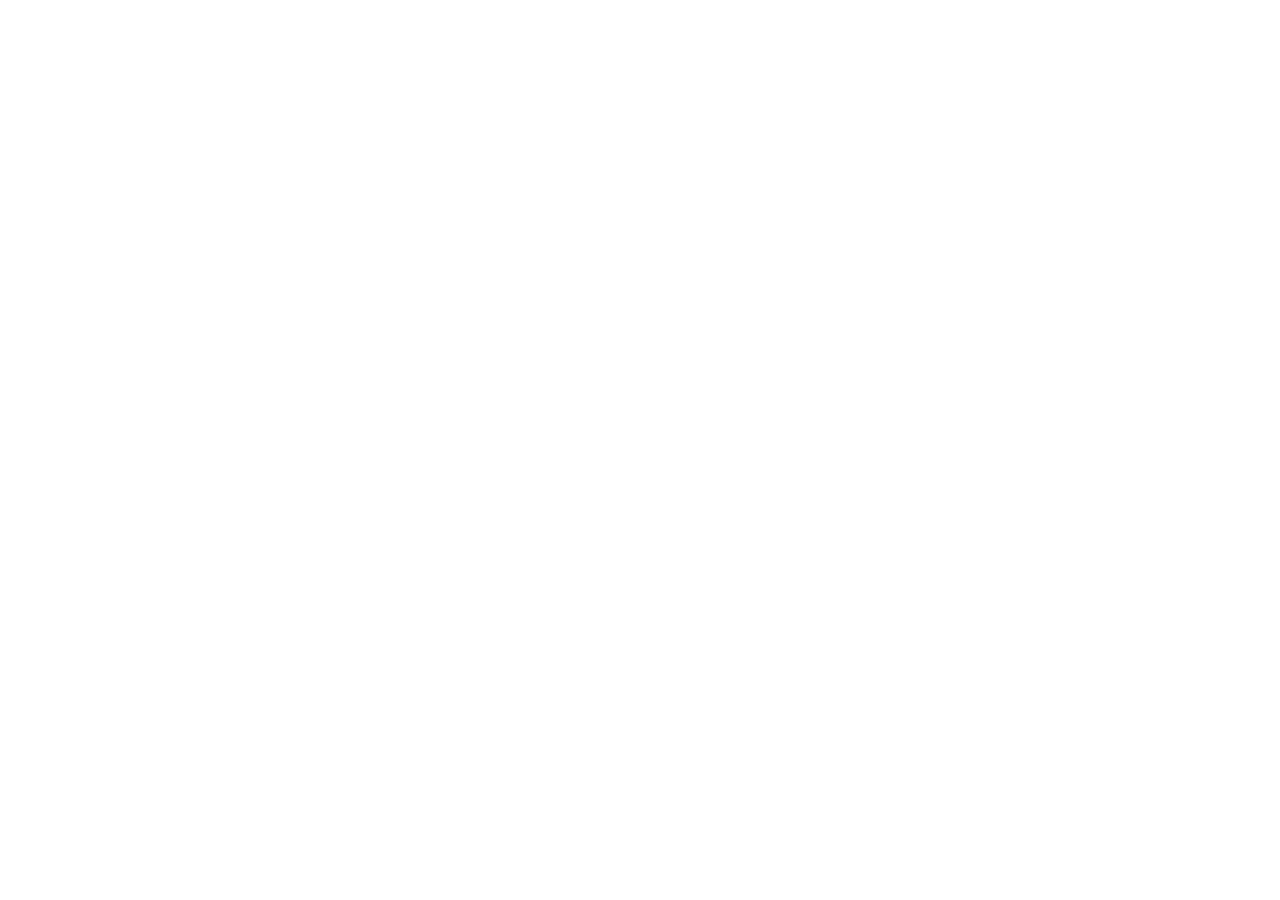
==== progettoW1/progettoW1.html @ 1cfdcb05 "W1" ====
<!DOCTYPE html>
<html lang="it">
<head>
    <meta charset="UTF-8">
    <meta name="viewport" content="width=device-width, initial-scale=1.0">
    <title>Document</title>
</head>
<body>
    
</body>
</html>
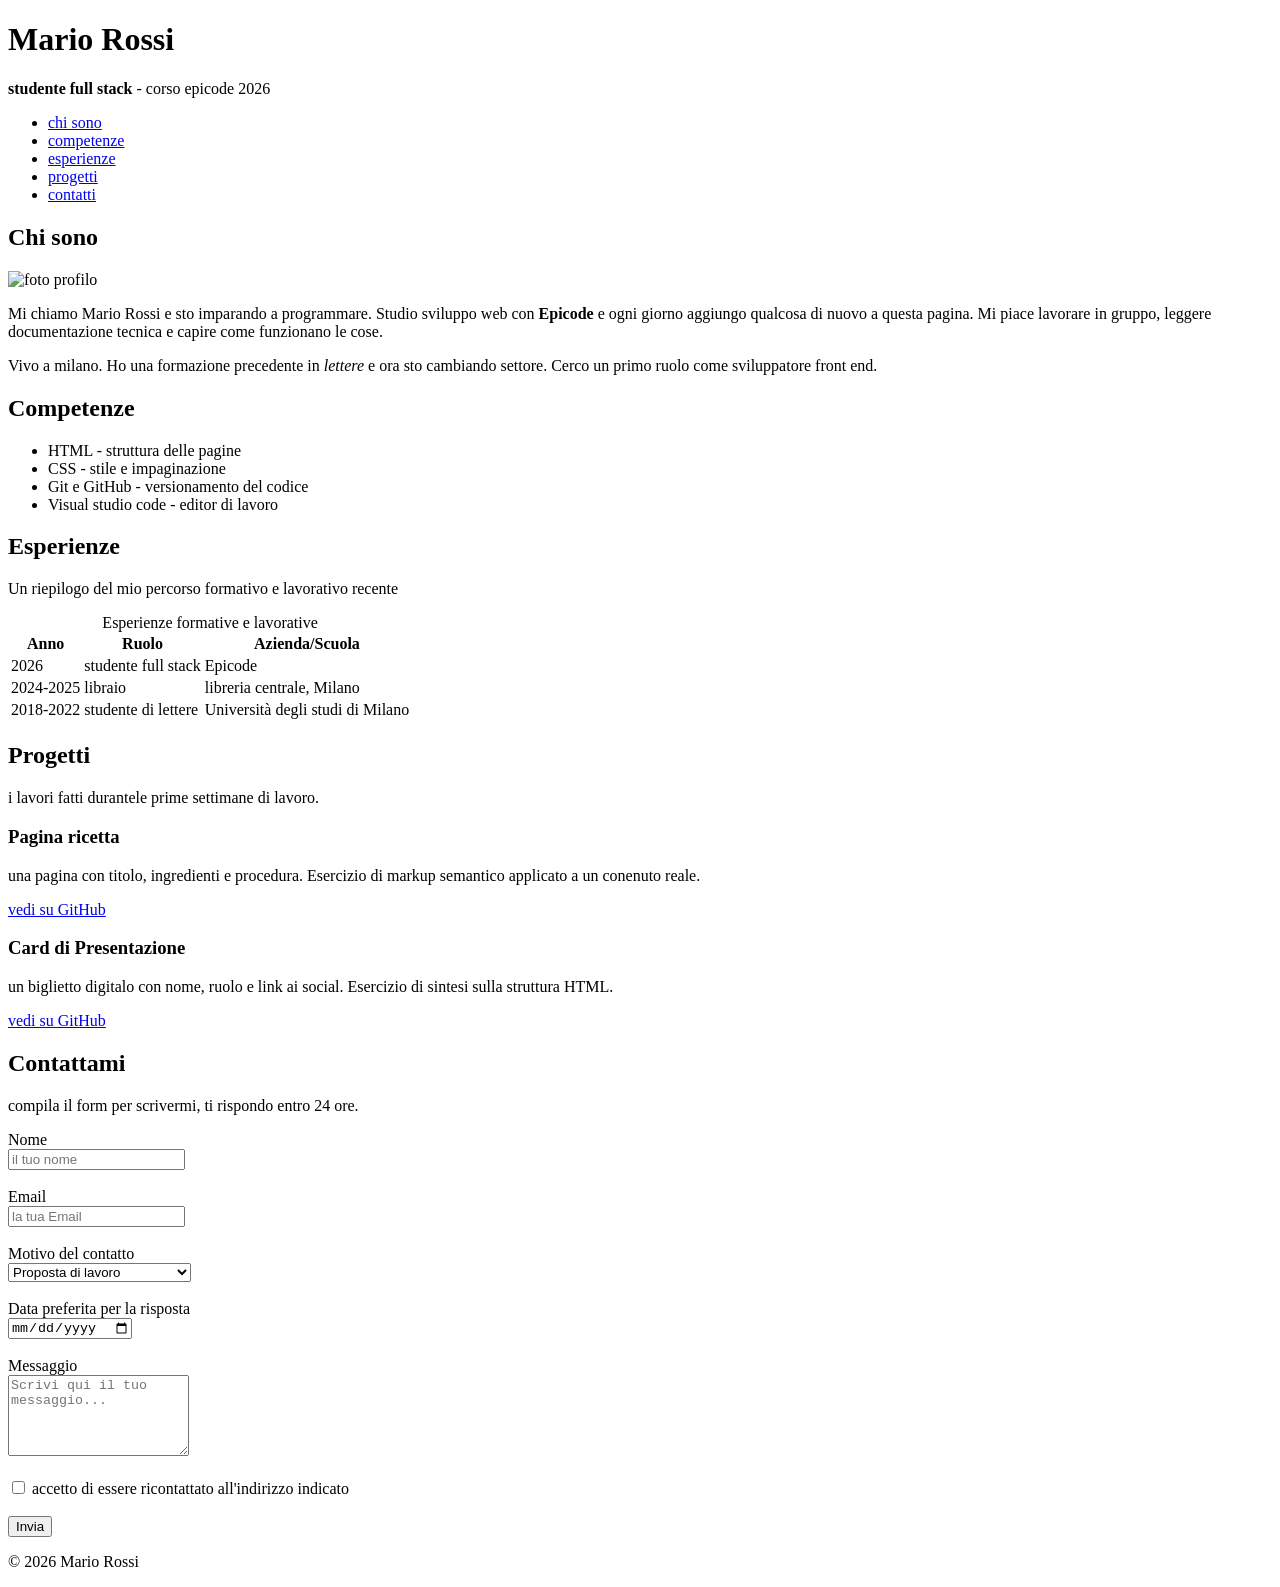
==== commit 01001e97: "start" ====
--- a/progettoW1/progettoW1.html
+++ b/progettoW1/progettoW1.html
@@ -1,11 +1,144 @@
 <!DOCTYPE html>
 <html lang="it">
+
 <head>
     <meta charset="UTF-8">
     <meta name="viewport" content="width=device-width, initial-scale=1.0">
-    <title>Document</title>
+    <title>Mario Rossi Presentazione</title>
+    <link rel="stylesheet" href="../W1/assets/css/style.css" />
 </head>
+
 <body>
-    
+    <div id="ciao">
+        <header>
+            <h1>Mario Rossi</h1>
+            <p class="tagline"><b>studente full stack</b> - corso epicode 2026</p>
+        </header>
+        <nav id="nav">
+            <ul>
+                <li><a href="#chisono">chi sono</a></li>
+                <li><a href="#competenze">competenze</a></li>
+                <li><a href="#esperienze">esperienze</a></li>
+                <li><a href="#progetti">progetti</a></li>
+                <li><a href="#contatti">contatti</a></li>
+            </ul>
+        </nav>
+    </div>
+    <main>
+        <section id="chisono">
+            <h2>Chi sono</h2>
+            <img class="avatar"
+                src="https://www.modelli-di-curriculum.it/wp-content/uploads/2022/09/foto-per-curriculum.jpg"
+                alt="foto profilo" />
+
+            <p>Mi chiamo Mario Rossi e sto imparando a programmare. Studio sviluppo web con<b> Epicode </b>e ogni giorno
+                aggiungo qualcosa di nuovo a questa pagina. Mi piace lavorare in gruppo, leggere documentazione tecnica
+                e
+                capire come funzionano le cose.</p>
+            <p>Vivo a milano. Ho una formazione precedente in <i>lettere</i> e ora sto cambiando settore. Cerco un primo
+                ruolo come sviluppatore front end.</p>
+        </section>
+        <section id="competenze">
+            <h2>Competenze</h2>
+            <ul class="skill-list">
+                <li>HTML - struttura delle pagine</li>
+                <li>CSS - stile e impaginazione</li>
+                <li>Git e GitHub - versionamento del codice</li>
+                <li>Visual studio code - editor di lavoro</li>
+            </ul>
+        </section>
+        <section id="esperienze">
+            <h2>Esperienze</h2>
+            <p>Un riepilogo del mio percorso formativo e lavorativo recente</p>
+            <table class="table">
+                <caption>Esperienze formative e lavorative</caption>
+                <thead>
+                    <tr>
+                        <th scope="col">Anno</th>
+                        <th scope="col">Ruolo</th>
+                        <th scope="col">Azienda/Scuola</th>
+                    </tr>
+                </thead>
+                <tbody>
+                    <tr>
+                        <td>2026</td>
+                        <td>studente full stack</td>
+                        <td>Epicode</td>
+                    </tr>
+                    <tr>
+                        <td>2024-2025</td>
+                        <td>libraio</td>
+                        <td>libreria centrale, Milano</td>
+                    </tr>
+                    <tr>
+                        <td>2018-2022</td>
+                        <td>studente di lettere</td>
+                        <td>Università degli studi di Milano</td>
+                    </tr>
+                </tbody>
+            </table>
+        </section>
+        <section id="progetti">
+            <h2>Progetti</h2>
+            <p>i lavori fatti durantele prime settimane di lavoro.</p>
+        </section>
+        <section>
+            <article class="project">
+                <h3>Pagina ricetta</h3>
+                <p>una pagina con titolo, ingredienti e procedura. Esercizio di markup semantico applicato a un conenuto
+                    reale.
+                </p>
+                <p><a href="javascript:void(0)" 1>vedi su GitHub</a></p>
+            </article>
+
+            <article class="project">
+                <h3>Card di Presentazione</h3>
+                <p>un biglietto digitalo con nome, ruolo e link ai social. Esercizio di sintesi sulla struttura HTML.
+                </p>
+                <p><a href="javascript:void(0)" 1>vedi su GitHub</a></p>
+            </article>
+        </section>
+
+        <section id="contatti">
+            <h2>Contattami</h2>
+            <p>compila il form per scrivermi, ti rispondo entro 24 ore.</p>
+            <form action="#" method="post">
+                <label for="name">Nome</label>
+                <br>
+                <input type="text" id="name" placeholder="il tuo nome" name="name" required>
+                <br><br>
+                <label for="email">Email</label>
+                <br>
+                <input type="email" id="email" placeholder="la tua Email" name="email" required>
+                <br><br>
+                <label for="MotivoDelContatto">Motivo del contatto</label>
+                <br>
+                <select id="MotivoDelContatto" name="MotivoDelContatto">
+                    <option value="Proposta">Proposta di lavoro</option>
+                    <option value="Assistenza">Richiesta assistenza</option>
+                    <option value="Accettazione">Accettazione domanda</option>
+                    <option value="Non">Non so più cosa inventarmi</option>
+                </select>
+                <br><br>
+                <label for="date">Data preferita per la risposta</label>
+                <br>
+                <input type="date" id="date" name="date">
+                <br><br>
+                <label for="messaggio">Messaggio</label>
+                <br>
+                <textarea id="messaggio" placeholder="Scrivi qui il tuo messaggio..." name="messaggio" rows="5"
+                    required></textarea>
+                <br><br>
+                <input type="checkbox" id="checkbox" name="checkbox" required>
+                <label for="checkbox">accetto di essere ricontattato all'indirizzo indicato</label>
+                <br><br>
+                <button type="submit">Invia</button>
+            </form>
+        </section>
+    </main>
+    <footer id="sitefooter">
+        <p>&copy 2026 Mario Rossi</p>
+    </footer>
 </body>
+
 </html>
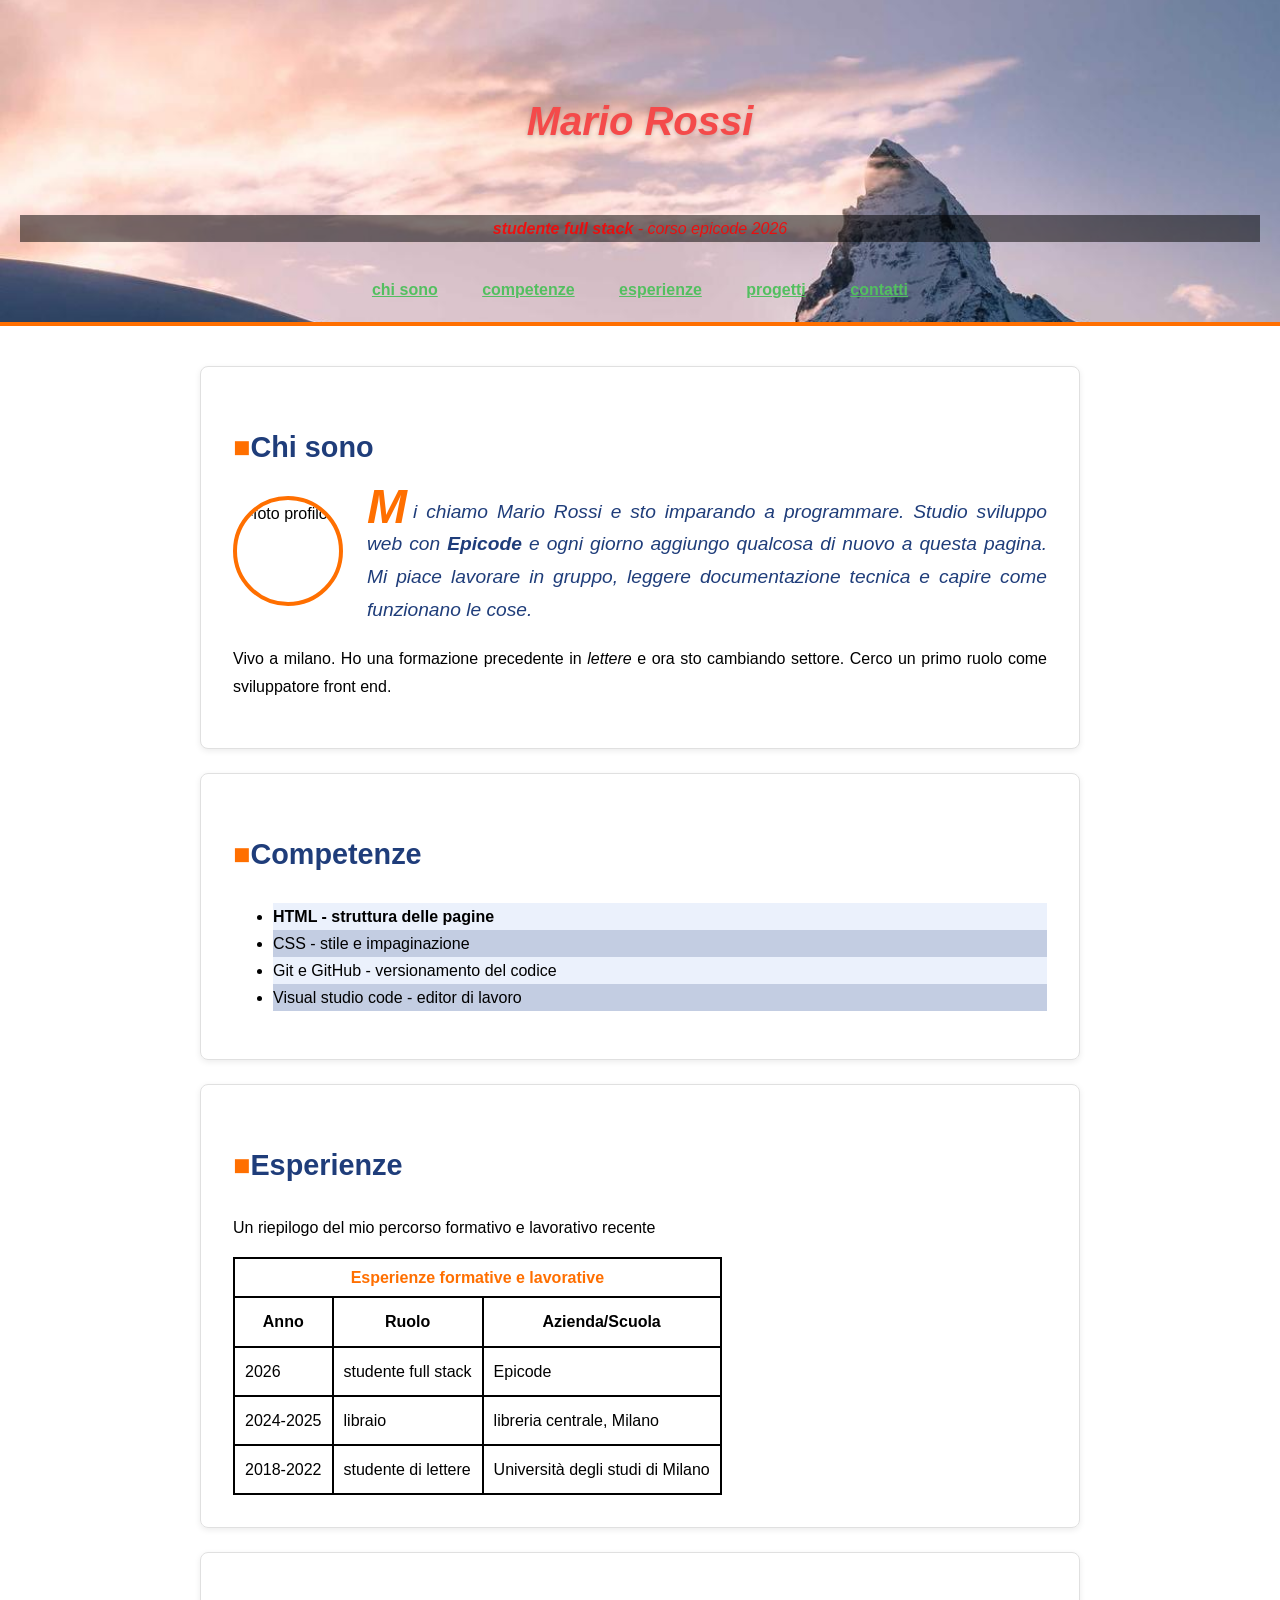
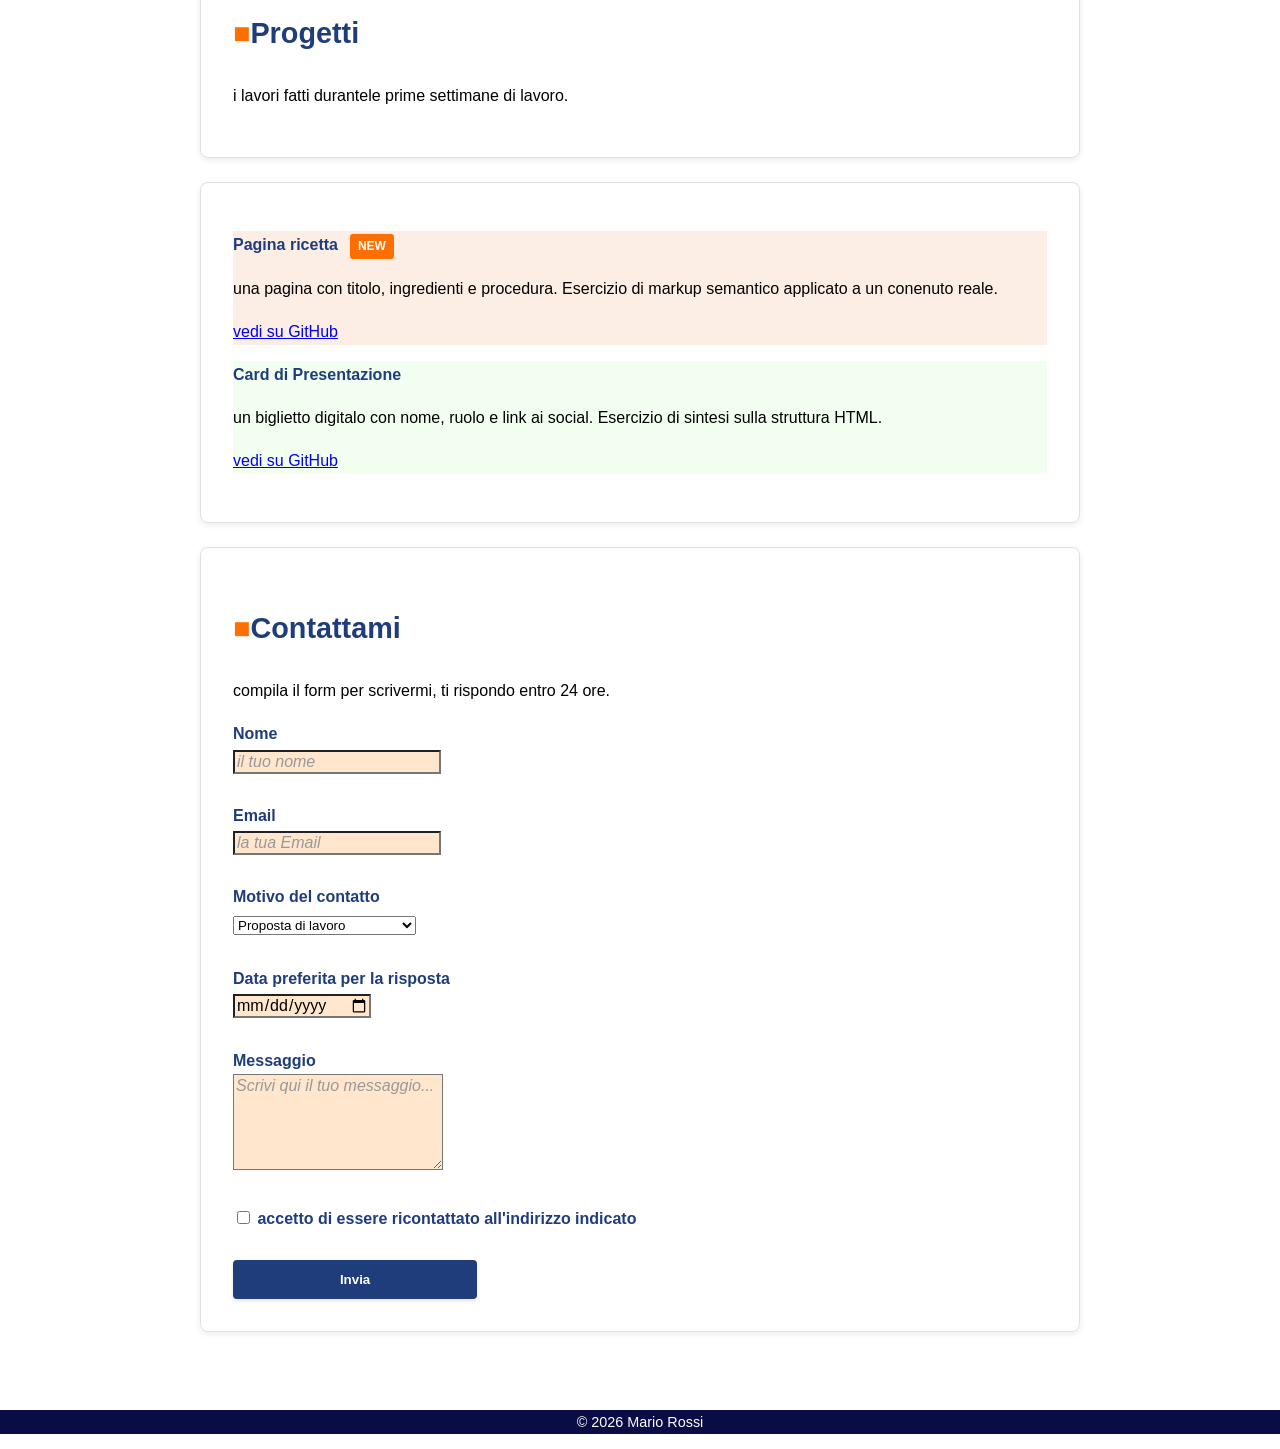
==== commit df9f8089: "start" ====
--- a/progettoW1/progettoW1.html
+++ b/progettoW1/progettoW1.html
@@ -5,7 +5,7 @@
     <meta charset="UTF-8">
     <meta name="viewport" content="width=device-width, initial-scale=1.0">
     <title>Mario Rossi Presentazione</title>
-    <link rel="stylesheet" href="../W1/assets/css/style.css" />
+    <link rel="stylesheet" href="../progettoW1/assets/css/style.css" />
 </head>
 
 <body>
--- a/progettoW1/assets/css/style.css
+++ b/progettoW1/assets/css/style.css
@@ -0,0 +1,237 @@
+*,
+*::before,
+*::after {
+    box-sizing: border-box;
+}
+
+input::placeholder,
+textarea::placeholder {
+    color: #999999;
+    font-style: italic;
+}
+
+header {
+    padding: 60px 20px 0;
+
+}
+
+header h1 {
+    text-shadow: 0 2px 4px rgba(0, 0, 0, 0.2);
+}
+
+main {
+    max-width: 920px;
+    margin: 0 auto;
+    padding: 40px 20px;
+}
+
+main section {
+    padding: 32px;
+    margin-bottom: 24px;
+    border: 1px solid #e0e0e0;
+    border-radius: 8px;
+    box-shadow: 0 2px 6px rgba(0, 0, 0, 0.08);
+}
+
+main section h2::before {
+    content: "■";
+    color: #ff6f00;
+}
+
+body {
+    font-family: "Helvetica Neue", Arial, sans-serif;
+    font-size: 16px;
+    line-height: 1.7;
+    color: #000000;
+    background-color: #ffffff;
+    margin: 0;
+}
+
+#competenze {
+    clear: both;
+}
+
+#ciao {
+    background-color: #333333;
+    background-image: url(../img/header.jpg);
+    background-size: cover;
+    background-position: center;
+    color: #ffffff;
+    text-align: center;
+    border-bottom: 4px solid #ff6f00;
+}
+
+#ciao h1 {
+    margin-bottom: 1.5em;
+    font-size: 2.5rem;
+    font-weight: bold;
+    font-style: italic;
+    color: #f44a4a;
+}
+
+.avatar {
+    width: 110px;
+    height: 110px;
+    border: 4px solid #ff6f00;
+    border-radius: 50%;
+    float: left;
+    margin: 0 24px 12px 0;
+}
+
+.tagline {
+    color: rgba(255, 0, 0, 0.848);
+    font-style: italic;
+    background-color: rgba(0, 0, 0, 0.509);
+}
+
+h2 {
+    font-size: 1.8rem;
+    color: #1F3D7A;
+    text-align: left;
+}
+
+h3 {
+    font-size: 1rem;
+    color: #1F3D7A;
+    text-align: left;
+}
+
+#chisono {
+    background-color: #ffffff;
+    text-align: justify;
+}
+
+#chisono p:first-of-type {
+    font-size: 1.2em;
+    font-style: italic;
+    color: #1F3D7A;
+}
+
+#chisono p:first-of-type::first-letter {
+    font-size: 3rem;
+    font-weight: bold;
+    float: left;
+    margin-right: 6px;
+    color: #ff6f00;
+    line-height: 0.7;
+    margin-top: -6px;
+}
+
+.skill-list li:nth-child(odd) {
+    background-color: #ebf1fc;
+
+}
+
+.skill-list li:nth-child(even) {
+    background-color: #c3cde2;
+}
+
+.skill-list li:first-child {
+    font-weight: bold;
+}
+
+.project:first-of-type h3::after {
+    content: "NEW";
+    display: inline-block;
+    padding: 2px 8px;
+    margin-left: 12px;
+    background-color: #ff6f00;
+    color: #ffffff;
+    border-radius: 3px;
+    font-size: 0.75rem;
+}
+
+
+
+.project:nth-of-type(odd) {
+    background-color: #fdeee5;
+}
+
+.project:nth-of-type(even) {
+    background-color: #f2fff0;
+}
+
+label {
+    font-weight: bold;
+    color: #1F3D7A;
+}
+
+input,
+textarea {
+    font-family: "Helvetica Neue", Arial, sans-serif;
+    font-size: 1rem;
+    width: auto;
+    background-color: rgb(255, 230, 205);
+}
+
+input:focus,
+textarea:focus {
+    background-color: #000000;
+    color: #ffffff;
+}
+
+button {
+    color: #ffffff;
+    background-color: #1f3d7a;
+    font-weight: bold;
+    width: 30%;
+    padding: 12px 24px;
+    border: none;
+    border-radius: 4px;
+    box-shadow: 0 2px 4px rgba(0, 0, 0, 0.1);
+}
+
+button:hover {
+    background-color: #f44a4a;
+    box-shadow: 0 4px 8px rgba(0, 0, 0, 0.15);
+}
+
+#sitefooter {
+    background-color: #0a0d45;
+    text-align: center;
+    font-size: 0.9rem;
+    color: #ffffff;
+}
+
+#nav a {
+    display: inline-block;
+    padding: 8px 16px;
+    margin: 0 4px;
+    border-radius: 4px;
+    color: #53bf60;
+    font-weight: bold;
+    line-height: 3;
+    text-align: center;
+}
+
+#nav ul {
+    list-style-type: none;
+    padding: 0;
+    margin: 0;
+}
+
+#nav li {
+    display: inline-block;
+}
+
+#nav a:hover {
+    color: #ff6f00;
+    background-color: rgba(67, 98, 26, 0.3);
+}
+
+.table {
+    border-collapse: collapse;
+}
+
+.table, .table th, .table td {
+    border: 2px solid #000000;
+    padding: 10px;
+}
+
+.table caption {
+    border: 2px solid #000000;
+    border-bottom: none;
+    padding: 5px;
+    color: #ff6f00;
+    font-weight: bold;
+}
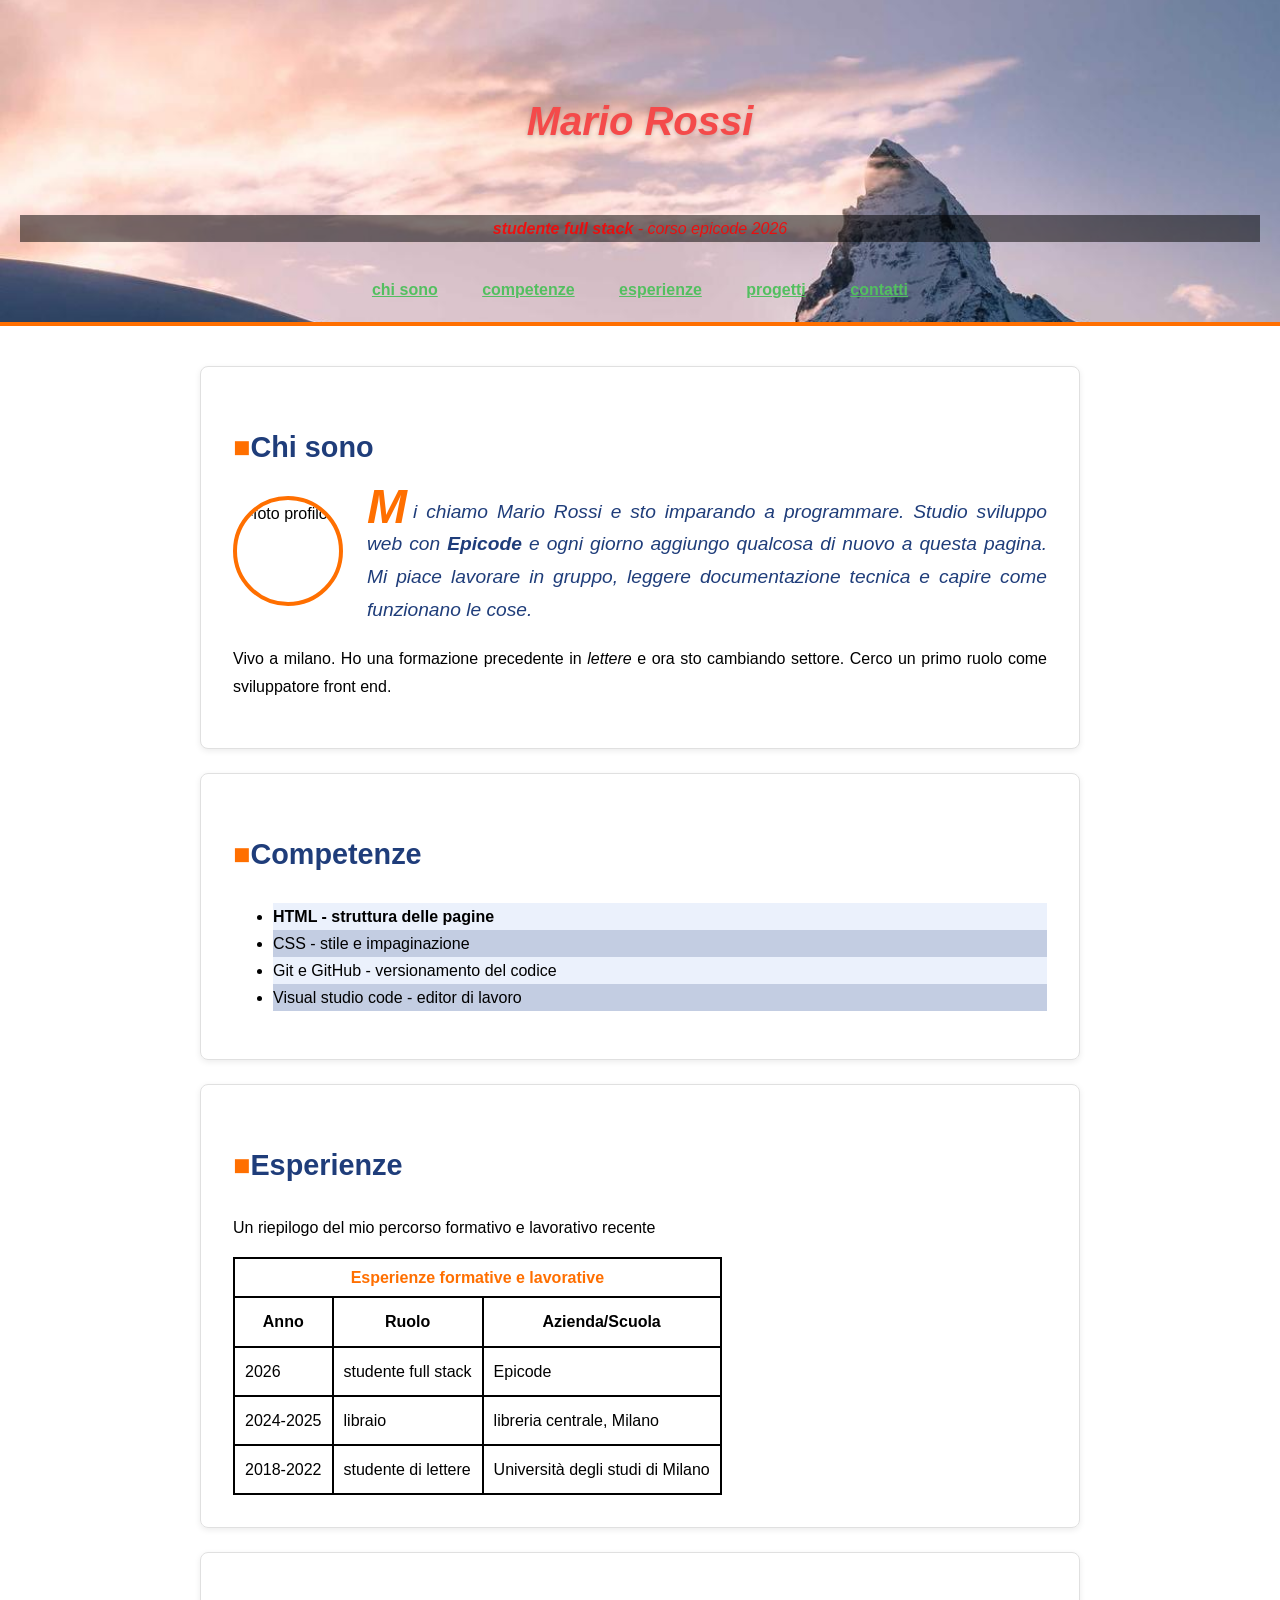
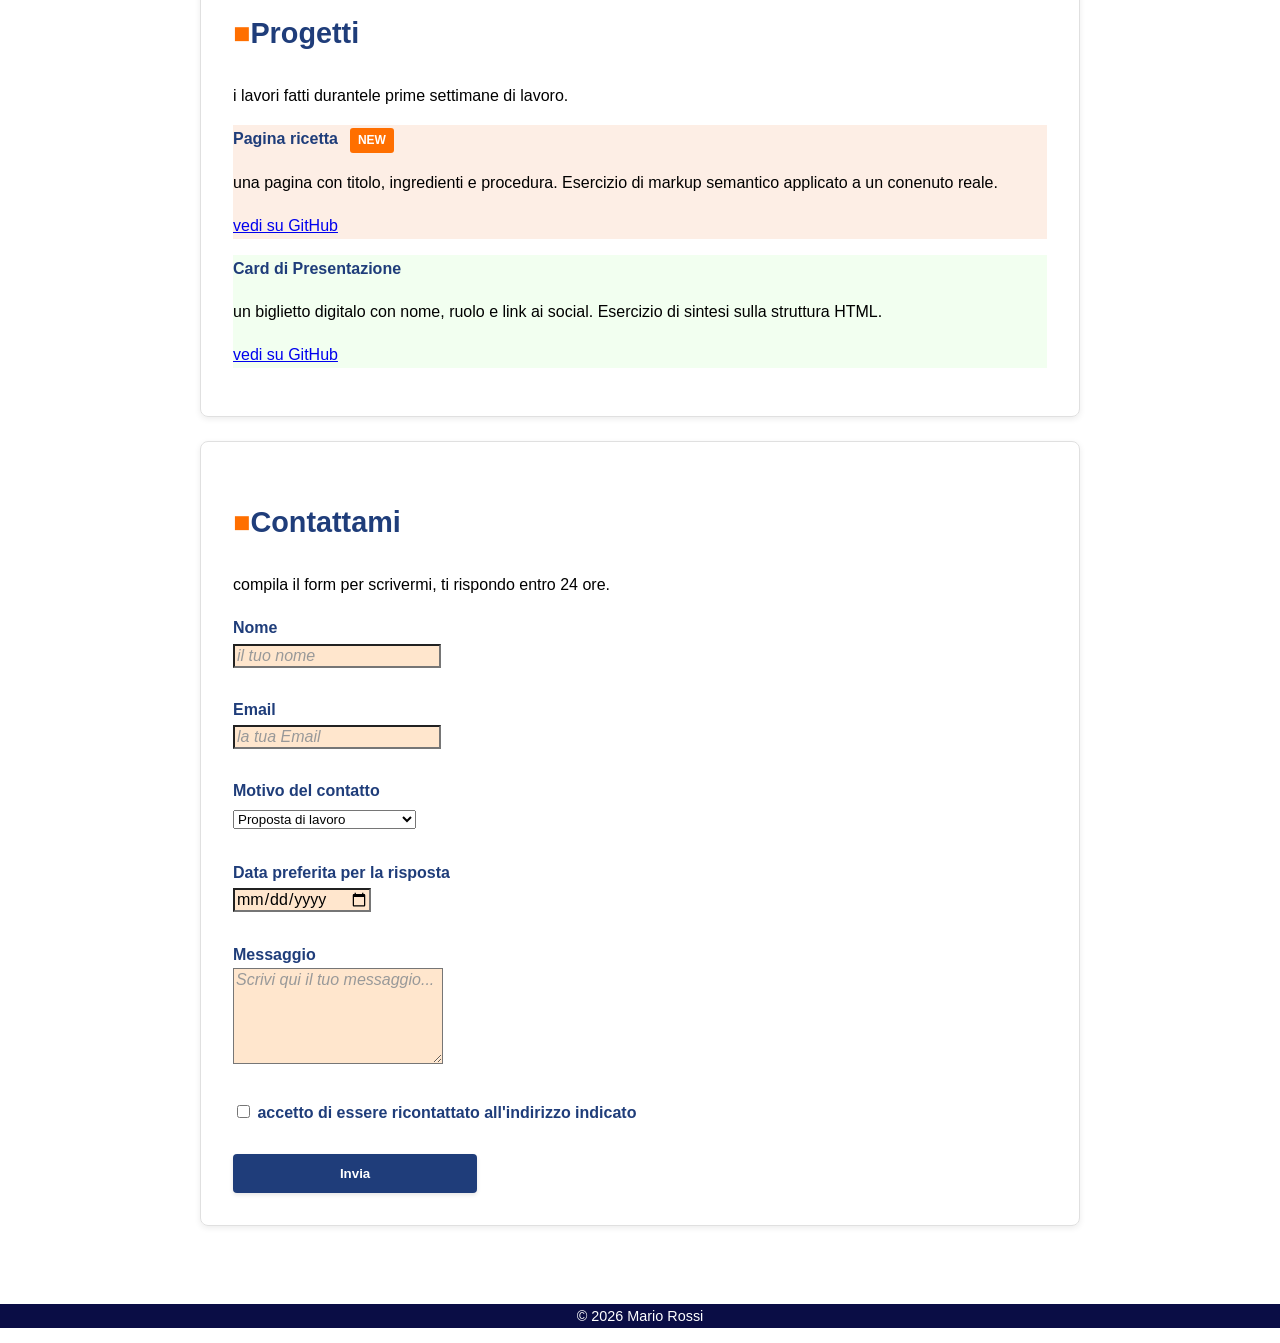
==== commit 96d7dca2: "importazione font" ====
--- a/progettoW1/progettoW1.html
+++ b/progettoW1/progettoW1.html
@@ -81,21 +81,19 @@
         <section id="progetti">
             <h2>Progetti</h2>
             <p>i lavori fatti durantele prime settimane di lavoro.</p>
-        </section>
-        <section>
             <article class="project">
                 <h3>Pagina ricetta</h3>
                 <p>una pagina con titolo, ingredienti e procedura. Esercizio di markup semantico applicato a un conenuto
                     reale.
                 </p>
-                <p><a href="javascript:void(0)" 1>vedi su GitHub</a></p>
+                <p><a href="javascript:void(0)">vedi su GitHub</a></p>
             </article>
 
             <article class="project">
                 <h3>Card di Presentazione</h3>
                 <p>un biglietto digitalo con nome, ruolo e link ai social. Esercizio di sintesi sulla struttura HTML.
                 </p>
-                <p><a href="javascript:void(0)" 1>vedi su GitHub</a></p>
+                <p><a href="javascript:void(0)">vedi su GitHub</a></p>
             </article>
         </section>
 
--- a/progettoW1/assets/css/style.css
+++ b/progettoW1/assets/css/style.css
@@ -1,3 +1,5 @@
+@import url('https://fonts.googleapis.com/css2?family=Inter:wght@400;600&family=Playfair+Display:wght@700;900&display=swap');
+
 *,
 *::before,
 *::after {
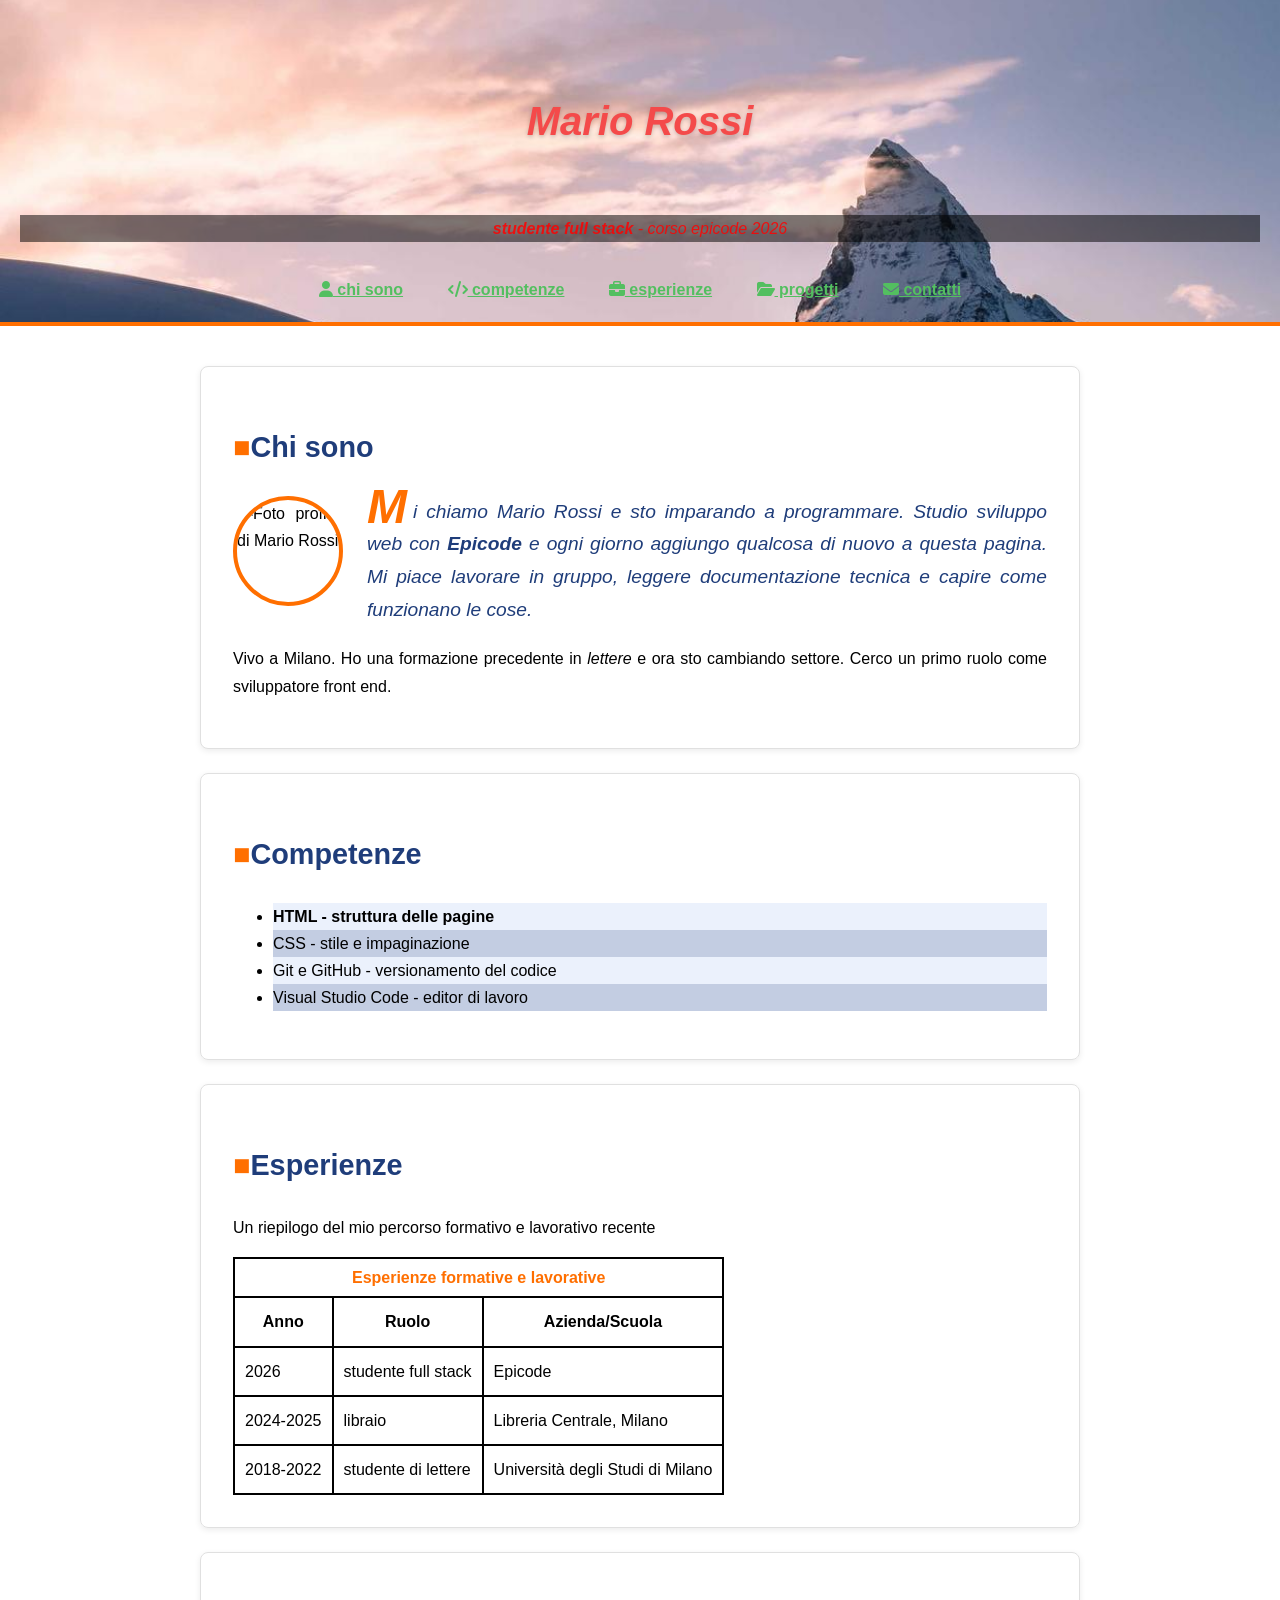
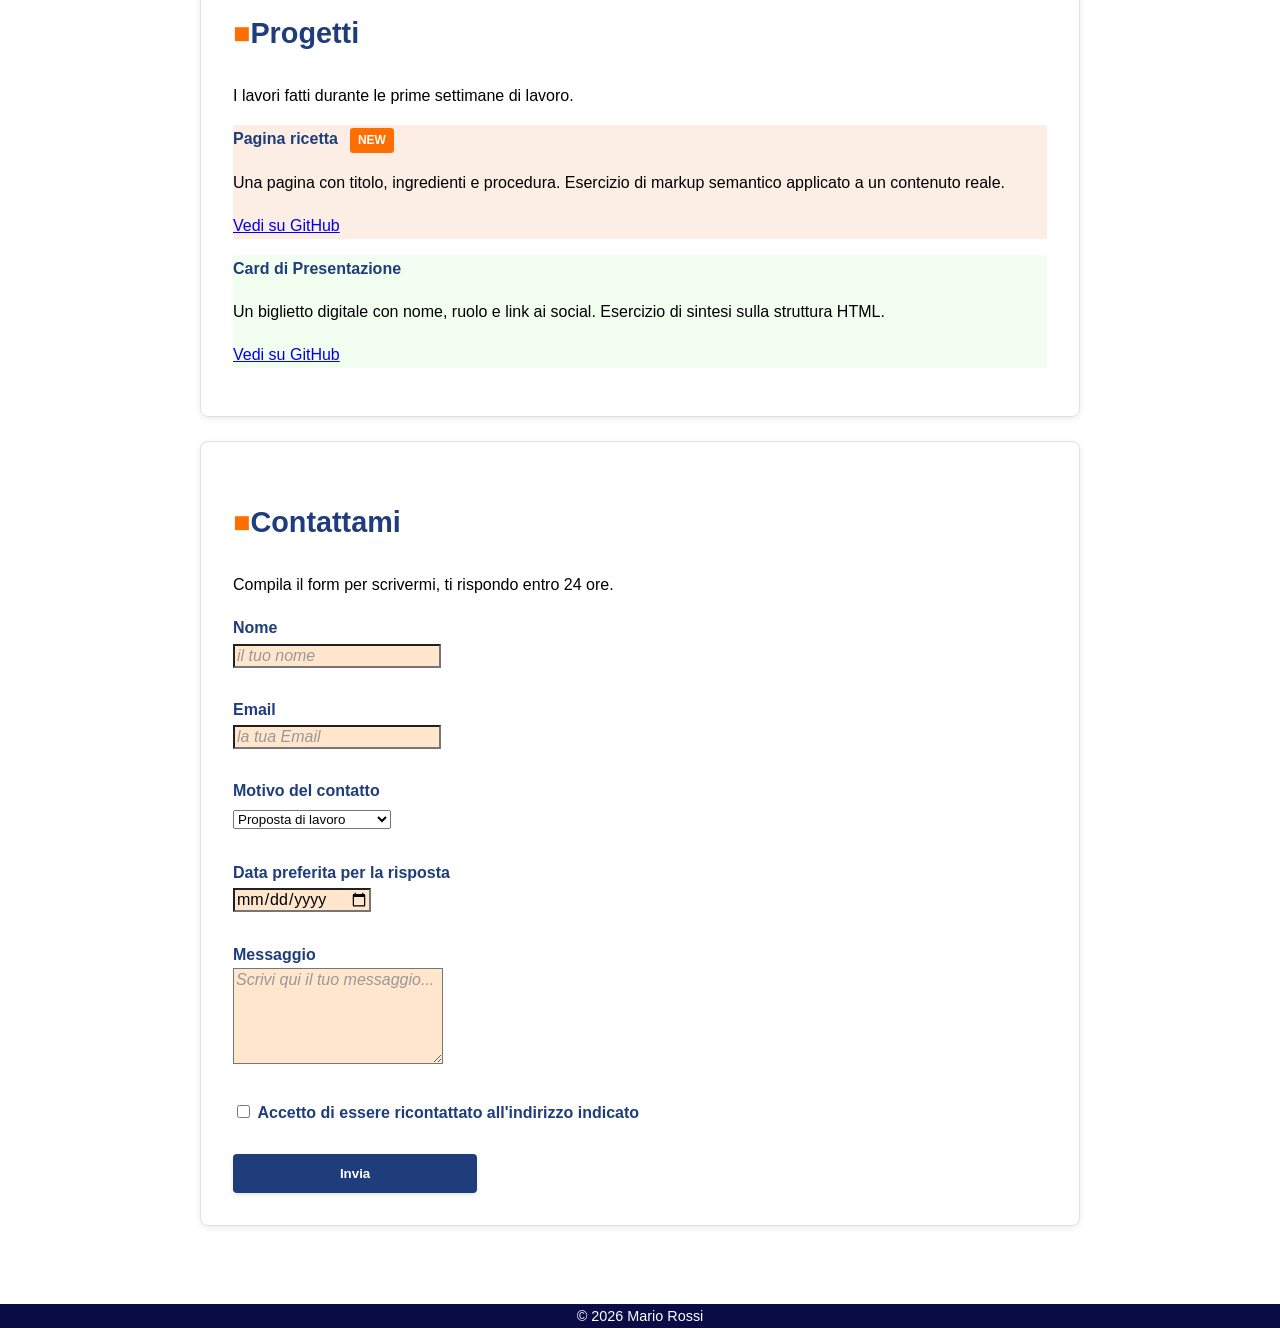
==== commit d40158d7: "aggiunta delle icone" ====
--- a/progettoW1/progettoW1.html
+++ b/progettoW1/progettoW1.html
@@ -5,6 +5,8 @@
     <meta charset="UTF-8">
     <meta name="viewport" content="width=device-width, initial-scale=1.0">
     <title>Mario Rossi Presentazione</title>
+    
+    <link rel="stylesheet" href="https://cdnjs.cloudflare.com/ajax/libs/font-awesome/6.5.1/css/all.min.css">
     <link rel="stylesheet" href="../progettoW1/assets/css/style.css" />
 </head>
 
@@ -16,37 +18,39 @@
         </header>
         <nav id="nav">
             <ul>
-                <li><a href="#chisono">chi sono</a></li>
-                <li><a href="#competenze">competenze</a></li>
-                <li><a href="#esperienze">esperienze</a></li>
-                <li><a href="#progetti">progetti</a></li>
-                <li><a href="#contatti">contatti</a></li>
+                <li><a href="#chisono"><i class="fa-solid fa-user"></i> chi sono</a></li>
+                <li><a href="#competenze"><i class="fa-solid fa-code"></i> competenze</a></li>
+                <li><a href="#esperienze"><i class="fa-solid fa-briefcase"></i> esperienze</a></li>
+                <li><a href="#progetti"><i class="fa-solid fa-folder-open"></i> progetti</a></li>
+                <li><a href="#contatti"><i class="fa-solid fa-envelope"></i> contatti</a></li>
             </ul>
         </nav>
     </div>
+
     <main>
         <section id="chisono">
             <h2>Chi sono</h2>
             <img class="avatar"
                 src="https://www.modelli-di-curriculum.it/wp-content/uploads/2022/09/foto-per-curriculum.jpg"
-                alt="foto profilo" />
+                alt="Foto profilo di Mario Rossi" />
 
-            <p>Mi chiamo Mario Rossi e sto imparando a programmare. Studio sviluppo web con<b> Epicode </b>e ogni giorno
+            <p>Mi chiamo Mario Rossi e sto imparando a programmare. Studio sviluppo web con <b>Epicode</b> e ogni giorno
                 aggiungo qualcosa di nuovo a questa pagina. Mi piace lavorare in gruppo, leggere documentazione tecnica
-                e
-                capire come funzionano le cose.</p>
-            <p>Vivo a milano. Ho una formazione precedente in <i>lettere</i> e ora sto cambiando settore. Cerco un primo
+                e capire come funzionano le cose.</p>
+            <p>Vivo a Milano. Ho una formazione precedente in <i>lettere</i> e ora sto cambiando settore. Cerco un primo
                 ruolo come sviluppatore front end.</p>
         </section>
+
         <section id="competenze">
             <h2>Competenze</h2>
             <ul class="skill-list">
                 <li>HTML - struttura delle pagine</li>
                 <li>CSS - stile e impaginazione</li>
                 <li>Git e GitHub - versionamento del codice</li>
-                <li>Visual studio code - editor di lavoro</li>
+                <li>Visual Studio Code - editor di lavoro</li>
             </ul>
         </section>
+
         <section id="esperienze">
             <h2>Esperienze</h2>
             <p>Un riepilogo del mio percorso formativo e lavorativo recente</p>
@@ -68,38 +72,37 @@
                     <tr>
                         <td>2024-2025</td>
                         <td>libraio</td>
-                        <td>libreria centrale, Milano</td>
+                        <td>Libreria Centrale, Milano</td>
                     </tr>
                     <tr>
                         <td>2018-2022</td>
                         <td>studente di lettere</td>
-                        <td>Università degli studi di Milano</td>
+                        <td>Università degli Studi di Milano</td>
                     </tr>
                 </tbody>
             </table>
         </section>
+
         <section id="progetti">
             <h2>Progetti</h2>
-            <p>i lavori fatti durantele prime settimane di lavoro.</p>
+            <p>I lavori fatti durante le prime settimane di lavoro.</p>
+
             <article class="project">
                 <h3>Pagina ricetta</h3>
-                <p>una pagina con titolo, ingredienti e procedura. Esercizio di markup semantico applicato a un conenuto
-                    reale.
-                </p>
-                <p><a href="javascript:void(0)">vedi su GitHub</a></p>
+                <p>Una pagina con titolo, ingredienti e procedura. Esercizio di markup semantico applicato a un contenuto reale.</p>
+                <p><a href="#">Vedi su GitHub</a></p>
             </article>
 
             <article class="project">
                 <h3>Card di Presentazione</h3>
-                <p>un biglietto digitalo con nome, ruolo e link ai social. Esercizio di sintesi sulla struttura HTML.
-                </p>
-                <p><a href="javascript:void(0)">vedi su GitHub</a></p>
+                <p>Un biglietto digitale con nome, ruolo e link ai social. Esercizio di sintesi sulla struttura HTML.</p>
+                <p><a href="#">Vedi su GitHub</a></p>
             </article>
         </section>
 
         <section id="contatti">
             <h2>Contattami</h2>
-            <p>compila il form per scrivermi, ti rispondo entro 24 ore.</p>
+            <p>Compila il form per scrivermi, ti rispondo entro 24 ore.</p>
             <form action="#" method="post">
                 <label for="name">Nome</label>
                 <br>
@@ -115,7 +118,7 @@
                     <option value="Proposta">Proposta di lavoro</option>
                     <option value="Assistenza">Richiesta assistenza</option>
                     <option value="Accettazione">Accettazione domanda</option>
-                    <option value="Non">Non so più cosa inventarmi</option>
+                    <option value="Non">Altro</option>
                 </select>
                 <br><br>
                 <label for="date">Data preferita per la risposta</label>
@@ -124,18 +127,18 @@
                 <br><br>
                 <label for="messaggio">Messaggio</label>
                 <br>
-                <textarea id="messaggio" placeholder="Scrivi qui il tuo messaggio..." name="messaggio" rows="5"
-                    required></textarea>
+                <textarea id="messaggio" placeholder="Scrivi qui il tuo messaggio..." name="messaggio" rows="5" required></textarea>
                 <br><br>
                 <input type="checkbox" id="checkbox" name="checkbox" required>
-                <label for="checkbox">accetto di essere ricontattato all'indirizzo indicato</label>
+                <label for="checkbox">Accetto di essere ricontattato all'indirizzo indicato</label>
                 <br><br>
                 <button type="submit">Invia</button>
             </form>
         </section>
     </main>
+
     <footer id="sitefooter">
-        <p>&copy 2026 Mario Rossi</p>
+        <p>&copy; 2026 Mario Rossi</p>
     </footer>
 </body>
 
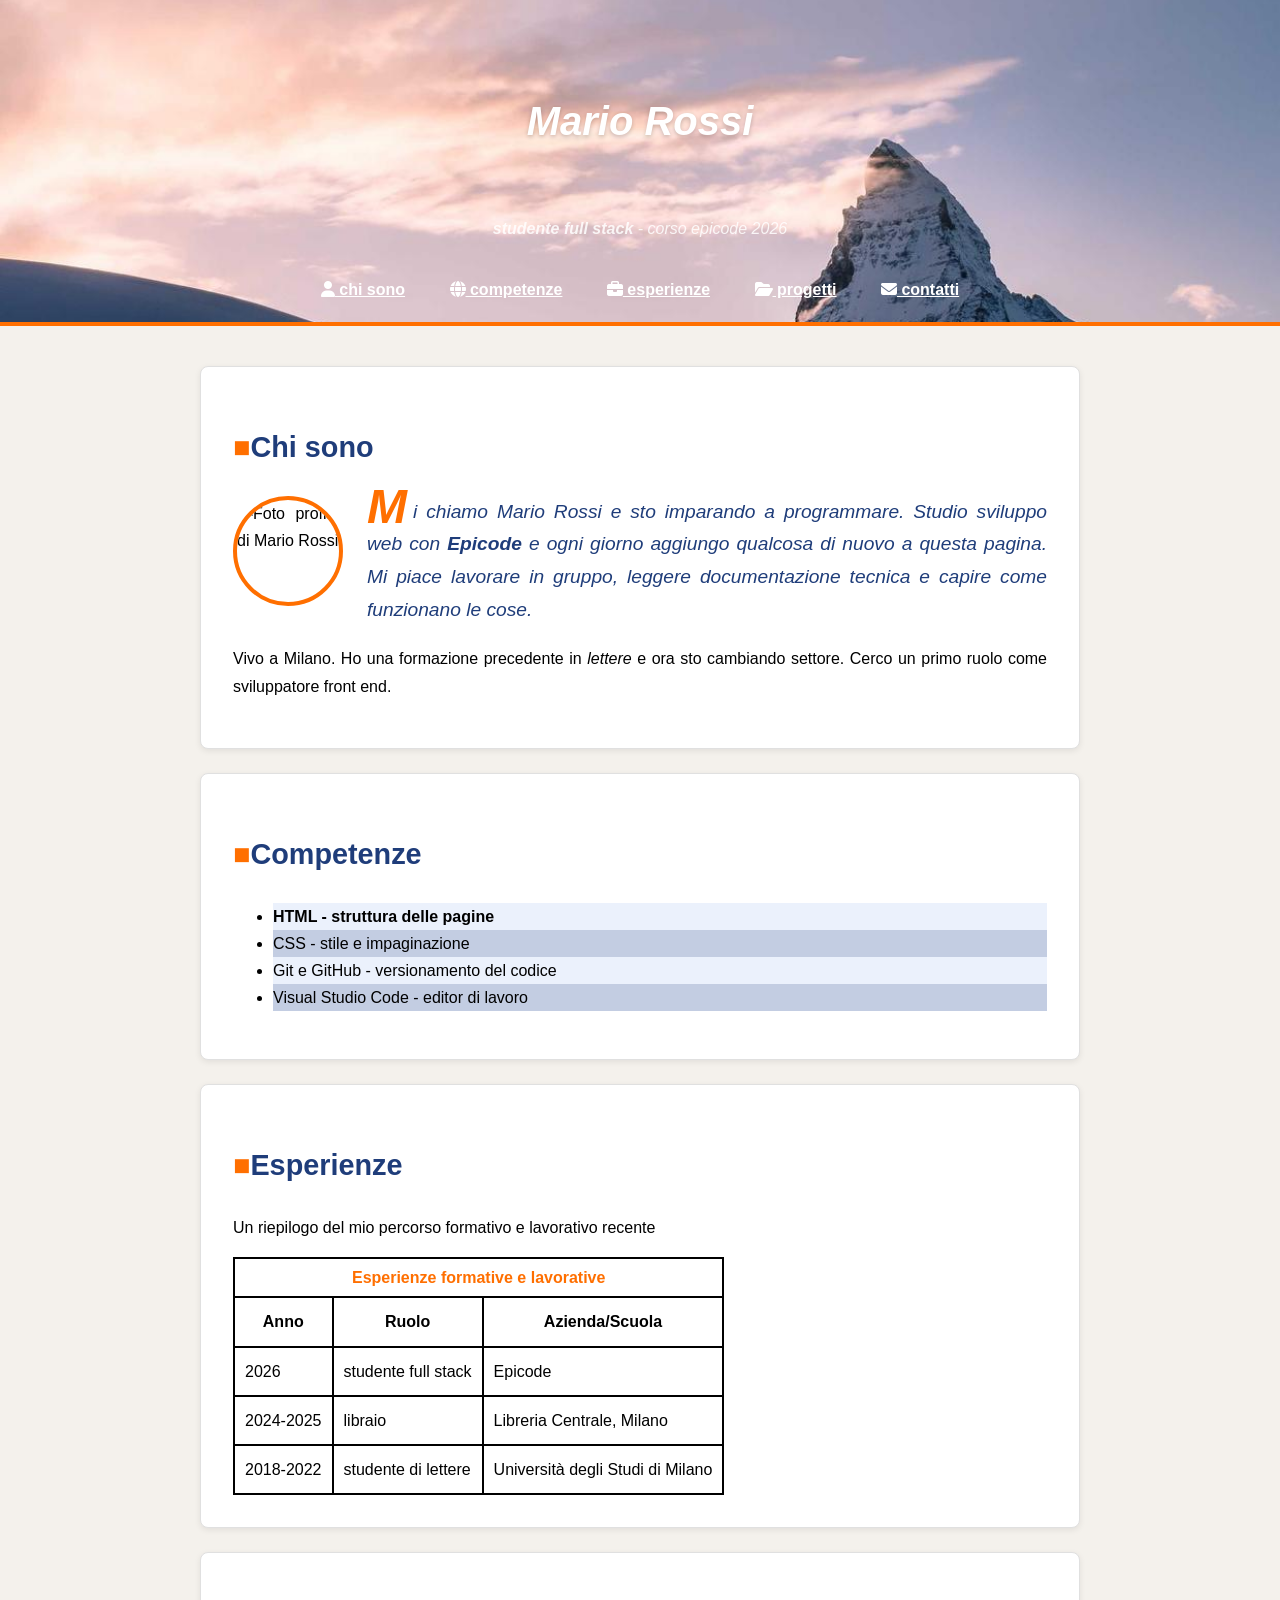
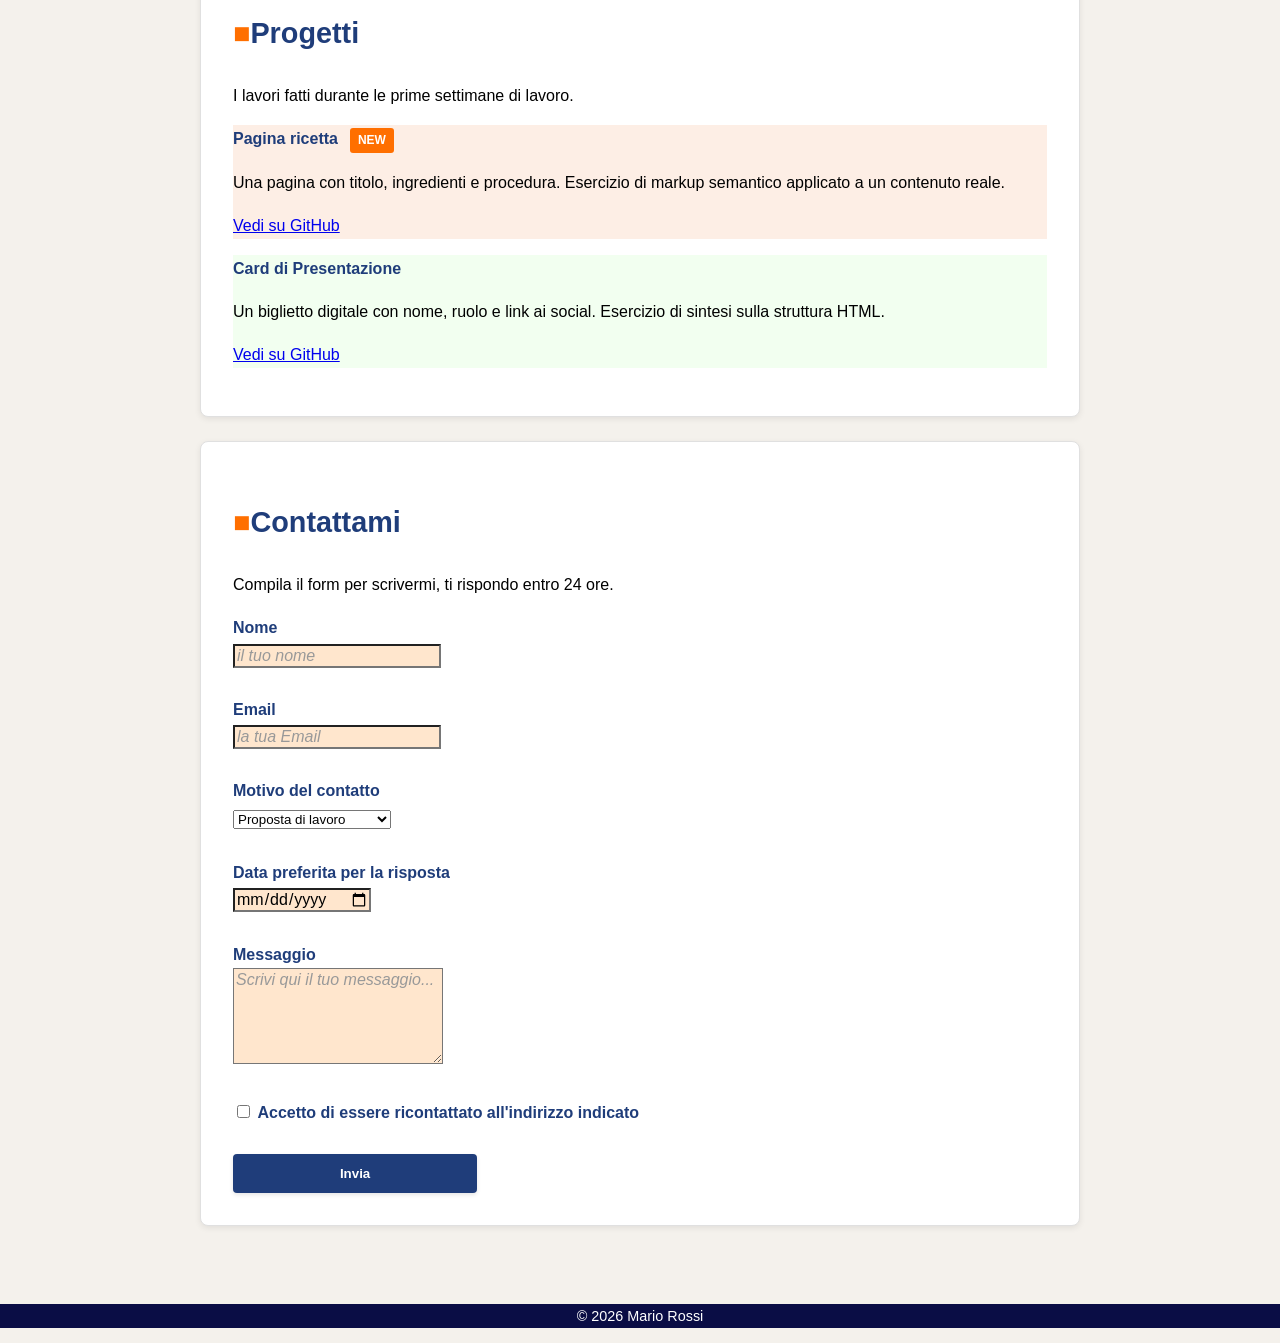
==== commit 0fa8fbe7: "minor color and style update" ====
--- a/progettoW1/progettoW1.html
+++ b/progettoW1/progettoW1.html
@@ -19,7 +19,7 @@
         <nav id="nav">
             <ul>
                 <li><a href="#chisono"><i class="fa-solid fa-user"></i> chi sono</a></li>
-                <li><a href="#competenze"><i class="fa-solid fa-code"></i> competenze</a></li>
+                <li><a href="#competenze"><i class="fa-solid fa-globe"></i> competenze</a></li>
                 <li><a href="#esperienze"><i class="fa-solid fa-briefcase"></i> esperienze</a></li>
                 <li><a href="#progetti"><i class="fa-solid fa-folder-open"></i> progetti</a></li>
                 <li><a href="#contatti"><i class="fa-solid fa-envelope"></i> contatti</a></li>
--- a/progettoW1/assets/css/style.css
+++ b/progettoW1/assets/css/style.css
@@ -33,6 +33,7 @@
     border: 1px solid #e0e0e0;
     border-radius: 8px;
     box-shadow: 0 2px 6px rgba(0, 0, 0, 0.08);
+    background-color: #ffffff;
 }
 
 main section h2::before {
@@ -45,7 +46,7 @@
     font-size: 16px;
     line-height: 1.7;
     color: #000000;
-    background-color: #ffffff;
+    background-color: #f4f1ec;
     margin: 0;
 }
 
@@ -68,7 +69,7 @@
     font-size: 2.5rem;
     font-weight: bold;
     font-style: italic;
-    color: #f44a4a;
+    color: #ffffff;
 }
 
 .avatar {
@@ -81,9 +82,8 @@
 }
 
 .tagline {
-    color: rgba(255, 0, 0, 0.848);
-    font-style: italic;
-    background-color: rgba(0, 0, 0, 0.509);
+    color: rgba(255, 255, 255, 0.848);
+    font-style: italic;
 }
 
 h2 {
@@ -200,7 +200,7 @@
     padding: 8px 16px;
     margin: 0 4px;
     border-radius: 4px;
-    color: #53bf60;
+    color: #ffffff;
     font-weight: bold;
     line-height: 3;
     text-align: center;
